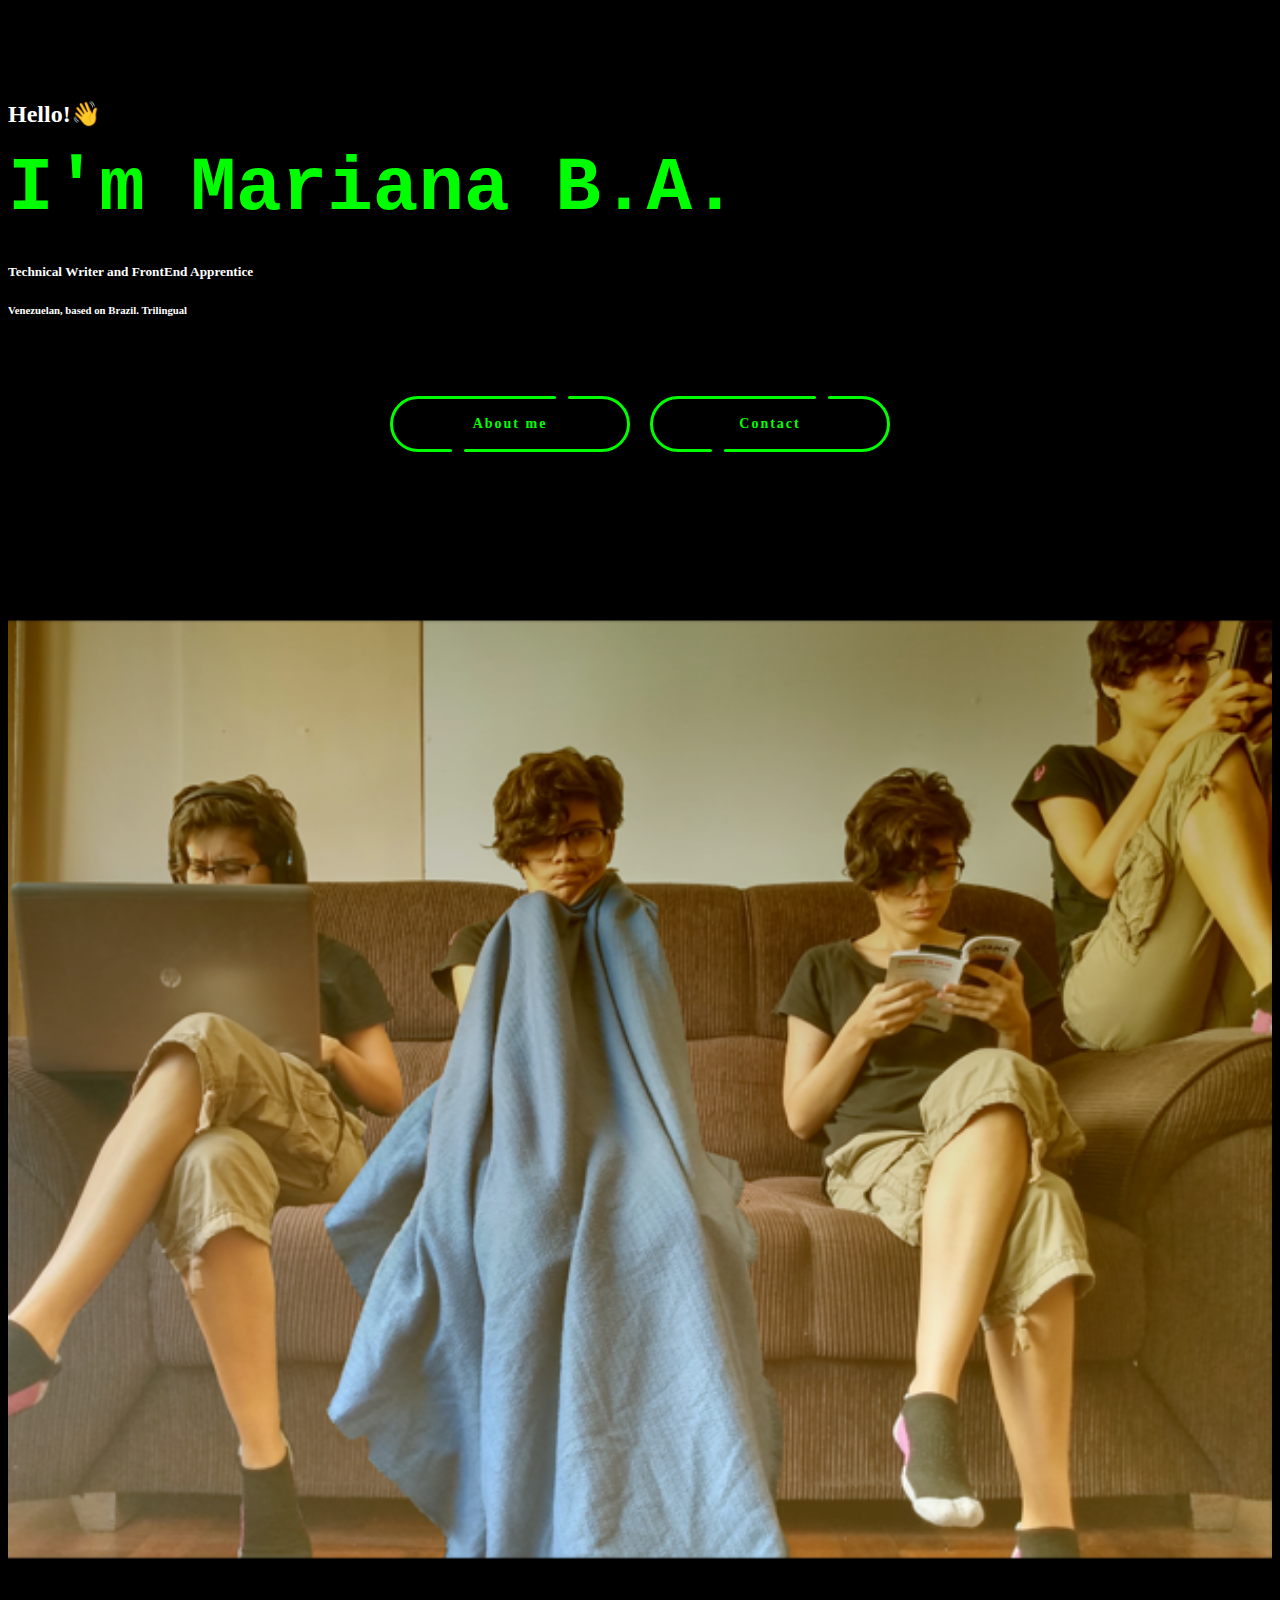
==== index.html @ e147ecd8 "Merge branch 'main' of https://github.com/mbellorin2/portfolio-web-dark" ====
<!DOCTYPE html>
<html lang="en">
  <head>
    <meta charset="UTF-8" />
    <meta http-equiv="X-UA-Compatible" content="IE=edge" />
    <meta name="viewport" content="width=device-width, initial-scale=1.0" />
    <meta
      name="description"
      content="My portfolio on Technical Writting and Front-end development"
    />
    <title>Mariana B.A. - Website & Portfolio</title>
    <link
      href="https://cdn.jsdelivr.net/npm/bootstrap@5.3.0-alpha3/dist/css/bootstrap.min.css"
      rel="stylesheet"
      integrity="sha384-KK94CHFLLe+nY2dmCWGMq91rCGa5gtU4mk92HdvYe+M/SXH301p5ILy+dN9+nJOZ"
      crossorigin="anonymous"
    />
    <script
      src="https://cdn.jsdelivr.net/npm/bootstrap@5.3.0-alpha3/dist/js/bootstrap.bundle.min.js"
      integrity="sha384-ENjdO4Dr2bkBIFxQpeoTz1HIcje39Wm4jDKdf19U8gI4ddQ3GYNS7NTKfAdVQSZe"
      crossorigin="anonymous"
    ></script>
    <link rel="stylesheet" href="/portfolio-web/src/styles.css" />
  </head>
  <body>
    <div class="container-sm" id="hero-main">
      <div class="row">
        <div class="col-sm-8">
          <h2 class="text-center">Hello!👋</h2>
          <h1 class="text-center">I'm Mariana B.A.</h1>
          <h5 class="text-center">Technical Writer and FrontEnd Apprentice</h5>
          <h6 class="text-center">Venezuelan, based on Brazil. Trilingual</h6>
          <div class="col-sm-4" id="buttons-main">
            <a href="/portfolio-web/about.html" class="button">
              <div class="button__line"></div>
              <div class="button__line"></div>
              <span class="button__text">About me</span>
              <div class="button__drow1"></div>
              <div class="button__drow2"></div>
            </a>
            <a href="/portfolio-web/contact.html" class="button">
              <div class="button__line"></div>
              <div class="button__line"></div>
              <span class="button__text">Contact</span>
              <div class="button__drow1"></div>
              <div class="button__drow2"></div>
            </a>
          </div>
        </div>
        <div class="col-sm-4">
          <img
            src="/portfolio-web/mba-collage.png"
            alt="Profile Mariana"
            class="photo-main"
          />
        </div>
      </div>
    </div>
    <hr />
    <hr />
  </body>
  <script id="replace_with_navbar" src="nav.js"></script>
</html>
---- portfolio-web/src/styles.css ----
:root {
  --primary-color: #000000;
  --secondary-color: #00ff00;
  --text-color: #ffffff;
  --box-shadow: 0 5px 10px rgba(0, 0, 0, 0.3);
}

body {
  background: var(--primary-color);
}

#hero-main {
  margin-top: 100px;
  color: var(--text-color);
}
.photo-main {
  display: block;
  align-items: left;
  width: 100%;
  height: fit-content;
}

h1 {
  margin-top: 0px;
  margin-bottom: 32px;
  color: var(--secondary-color);
  font-size: 76px;
  line-height: 110%;
  font-family: monospace;
}

#buttons-main {
  margin: 0 auto;
  display: flex;
  justify-content: center;
  align-items: center;
  margin-top: 80px;
}

.button {
  position: relative;
  z-index: 0;
  width: 240px;
  height: 56px;
  text-decoration: none;
  font-size: 14px;
  font-weight: bold;
  color: var(--secondary-color);
  letter-spacing: 2px;
  transition: all 0.3s ease;
  margin: 0 10px 0 10px;
}

.button__text {
  display: flex;
  justify-content: center;
  align-items: center;
  width: 100%;
  height: 100%;
}
.button::before,
.button::after,
.button__text::before,
.button__text::after {
  content: "";
  position: absolute;
  height: 3px;
  border-radius: 2px;
  background: var(--secondary-color);
  transition: all 0.5s ease;
}
.button::before {
  top: 0;
  left: 54px;
  width: calc(100% - 56px * 2 - 16px);
}
.button::after {
  top: 0;
  right: 54px;
  width: 8px;
}
.button__text::before {
  bottom: 0;
  right: 54px;
  width: calc(100% - 56px * 2 - 16px);
}
.button__text::after {
  bottom: 0;
  left: 54px;
  width: 8px;
}
.button__line {
  position: absolute;
  top: 0;
  width: 56px;
  height: 100%;
  overflow: hidden;
}
.button__line::before {
  content: "";
  position: absolute;
  top: 0;
  width: 150%;
  height: 100%;
  box-sizing: border-box;
  border-radius: 300px;
  border: solid 3px var(--secondary-color);
}
.button__line:nth-child(1),
.button__line:nth-child(1)::before {
  left: 0;
}
.button__line:nth-child(2),
.button__line:nth-child(2)::before {
  right: 0;
}
.button:hover {
  letter-spacing: 6px;
  color: var(--text-color);
  text-decoration: underline;
}
.button:hover::before,
.button:hover .button__text::before {
  width: 8px;
}
.button:hover::after,
.button:hover .button__text::after {
  width: calc(100% - 56px * 2 - 16px);
}
.button__drow1,
.button__drow2 {
  position: absolute;
  z-index: -1;
  border-radius: 16px;
  transform-origin: 16px 16px;
}
.button__drow1 {
  top: -16px;
  left: 40px;
  width: 32px;
  height: 0;
  transform: rotate(30deg);
}
.button__drow2 {
  top: 44px;
  left: 77px;
  width: 32px;
  height: 0;
  transform: rotate(-127deg);
}
.button__drow1::before,
.button__drow1::after,
.button__drow2::before,
.button__drow2::after {
  content: "";
  position: absolute;
}
.button__drow1::before {
  bottom: 0;
  left: 0;
  width: 0;
  height: 32px;
  border-radius: 16px;
  transform-origin: 16px 16px;
  transform: rotate(-60deg);
}
.button__drow1::after {
  top: -10px;
  left: 45px;
  width: 0;
  height: 32px;
  border-radius: 16px;
  transform-origin: 16px 16px;
  transform: rotate(69deg);
}
.button__drow2::before {
  bottom: 0;
  left: 0;
  width: 0;
  height: 32px;
  border-radius: 16px;
  transform-origin: 16px 16px;
  transform: rotate(-146deg);
}
.button__drow2::after {
  bottom: 26px;
  left: -40px;
  width: 0;
  height: 32px;
  border-radius: 16px;
  transform-origin: 16px 16px;
  transform: rotate(-262deg);
}
.button__drow1,
.button__drow1::before,
.button__drow1::after,
.button__drow2,
.button__drow2::before,
.button__drow2::after {
  background: var(--secondary-color);
}
.button:hover .button__drow1 {
  animation: drow1 ease-in 0.06s;
  animation-fill-mode: forwards;
}
.button:hover .button__drow1::before {
  animation: drow2 linear 0.08s 0.06s;
  animation-fill-mode: forwards;
}
.button:hover .button__drow1::after {
  animation: drow3 linear 0.03s 0.14s;
  animation-fill-mode: forwards;
}
.button:hover .button__drow2 {
  animation: drow4 linear 0.06s 0.2s;
  animation-fill-mode: forwards;
}
.button:hover .button__drow2::before {
  animation: drow3 linear 0.03s 0.26s;
  animation-fill-mode: forwards;
}
.button:hover .button__drow2::after {
  animation: drow5 linear 0.06s 0.32s;
  animation-fill-mode: forwards;
}
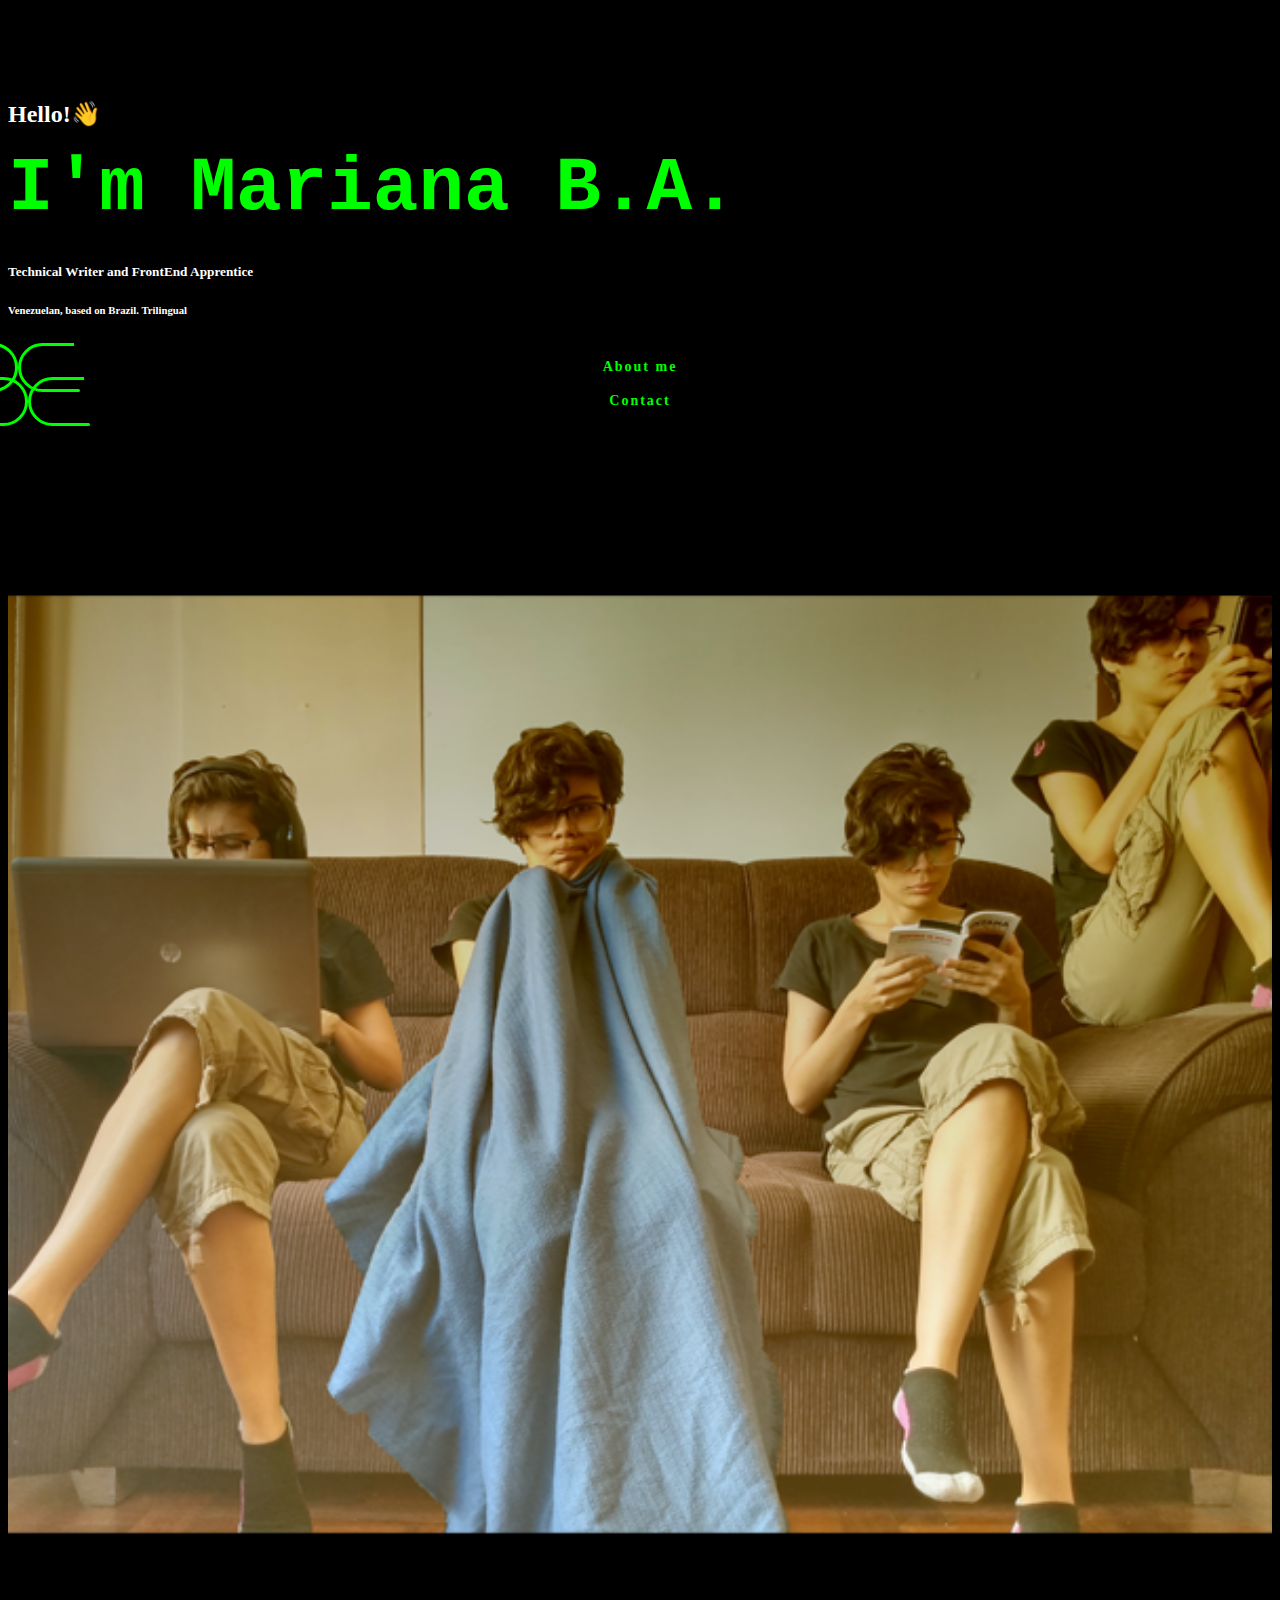
==== commit b2cbca95: "Rename portfolio-web/index.html to index.html" ====
--- a/index.html
+++ b/index.html
@@ -30,7 +30,7 @@
           <h1 class="text-center">I'm Mariana B.A.</h1>
           <h5 class="text-center">Technical Writer and FrontEnd Apprentice</h5>
           <h6 class="text-center">Venezuelan, based on Brazil. Trilingual</h6>
-          <div class="col-sm-4" id="buttons-main">
+          <div class="col-sm-4" id="home-buttons">
             <a href="/portfolio-web/about.html" class="button">
               <div class="button__line"></div>
               <div class="button__line"></div>
@@ -57,7 +57,6 @@
       </div>
     </div>
     <hr />
-    <hr />
   </body>
   <script id="replace_with_navbar" src="nav.js"></script>
 </html>
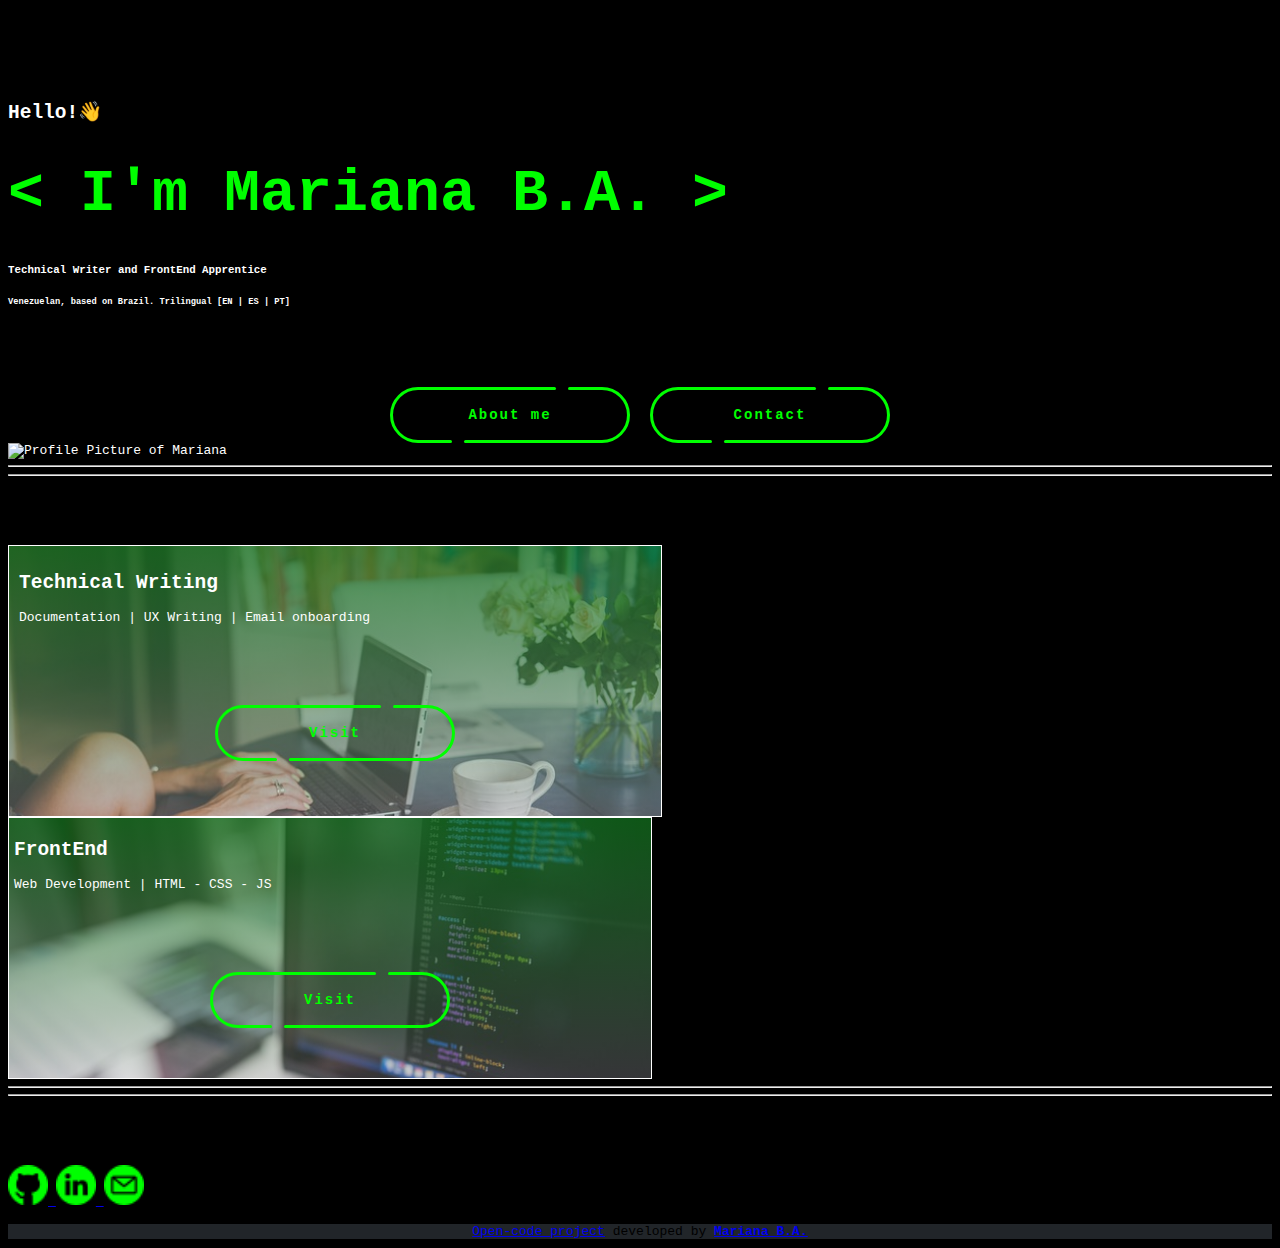
==== commit 0c9f53c6: "homepage-done-responsive" ====
--- a/index.html
+++ b/index.html
@@ -6,9 +6,9 @@
     <meta name="viewport" content="width=device-width, initial-scale=1.0" />
     <meta
       name="description"
-      content="My portfolio on Technical Writting and Front-end development"
+      content="My portfolio on Technical Writting and FrontEnd development"
     />
-    <title>Mariana B.A. - Website & Portfolio</title>
+    <title>Mariana B.A. - Website and Portfolio</title>
     <link
       href="https://cdn.jsdelivr.net/npm/bootstrap@5.3.0-alpha3/dist/css/bootstrap.min.css"
       rel="stylesheet"
@@ -20,25 +20,27 @@
       integrity="sha384-ENjdO4Dr2bkBIFxQpeoTz1HIcje39Wm4jDKdf19U8gI4ddQ3GYNS7NTKfAdVQSZe"
       crossorigin="anonymous"
     ></script>
-    <link rel="stylesheet" href="/portfolio-web/src/styles.css" />
+    <link rel="stylesheet" href="/src/styles.css" />
   </head>
   <body>
     <div class="container-sm" id="hero-main">
       <div class="row">
-        <div class="col-sm-8">
-          <h2 class="text-center">Hello!👋</h2>
-          <h1 class="text-center">I'm Mariana B.A.</h1>
+        <div class="col-sm-7">
+          <h2 class="text-center" id="h2-main">Hello!👋</h2>
+          <h1 class="text-center">< I'm Mariana B.A. ></h1>
           <h5 class="text-center">Technical Writer and FrontEnd Apprentice</h5>
-          <h6 class="text-center">Venezuelan, based on Brazil. Trilingual</h6>
-          <div class="col-sm-4" id="home-buttons">
-            <a href="/portfolio-web/about.html" class="button">
+          <h6 class="text-center">
+            Venezuelan, based on Brazil. Trilingual [EN | ES | PT]
+          </h6>
+          <div class="col-sm-6" id="buttons-main">
+            <a href="/about.html" class="button" alt="About me button">
               <div class="button__line"></div>
               <div class="button__line"></div>
               <span class="button__text">About me</span>
               <div class="button__drow1"></div>
               <div class="button__drow2"></div>
             </a>
-            <a href="/portfolio-web/contact.html" class="button">
+            <a href="/contact.html" class="button" alt="Contact me button">
               <div class="button__line"></div>
               <div class="button__line"></div>
               <span class="button__text">Contact</span>
@@ -47,16 +49,83 @@
             </a>
           </div>
         </div>
-        <div class="col-sm-4">
+        <div class="col-sm-5">
           <img
-            src="/portfolio-web/mba-collage.png"
-            alt="Profile Mariana"
-            class="photo-main"
+            src="/mba-collage.png"
+            alt="Profile Picture of Mariana"
+            id="photo-main"
+            class="img-fluid rounded"
           />
         </div>
       </div>
     </div>
     <hr />
+    <hr />
+    <h2 class="services">< Services ></h2>
+    <br />
+    <div class="container-sm text-center">
+      <div class="row">
+        <div class="col-sm-4" id="show_bg_writing">
+          <div class="image-container">
+            <div class="image-gradient"></div>
+          </div>
+          <h2 class="mb-3">Technical Writing</h2>
+          <p>Documentation | UX Writing | Email onboarding</p>
+          <div class="col-sm-4" id="buttons-services">
+            <a href="/writing.html" class="button">
+              <div class="button__line"></div>
+              <div class="button__line"></div>
+              <span class="button__text">Visit</span>
+              <div class="button__drow1"></div>
+              <div class="button__drow2"></div>
+            </a>
+          </div>
+        </div>
+        <div class="col-sm-4" id="show_bg_coding">
+          <div class="image-container">
+            <div class="image-gradient"></div>
+          </div>
+          <h2 class="mb-3">FrontEnd</h2>
+          <p>Web Development | HTML - CSS - JS</p>
+          <div class="col-sm-4" id="buttons-services">
+            <a href="/coding.html" class="button">
+              <div class="button__line"></div>
+              <div class="button__line"></div>
+              <span class="button__text">Visit</span>
+              <div class="button__drow1"></div>
+              <div class="button__drow2"></div>
+            </a>
+          </div>
+        </div>
+      </div>
+    </div>
+    <hr />
+    <hr />
+    <h2 class="profiles">< Profiles ></h2>
+    <br />
+    <div class="d-flex justify-content-center gap-3">
+      <a href="https://github.com/mbellorin2" alt="GitHub Profile">
+        <img src="/github.png" alt="GitHub Profile" class="logo-profile" />
+      </a>
+      <a href="https://www.linkedin.com/in/mbellorin2/">
+        <img src="/linkedin.png" alt="Linkedin Profile" class="logo-profile" />
+      </a>
+      <a href="mailto:mbellorin2@gmail.com">
+        <img src="/o-email.png" alt="Email Contact" class="logo-profile" />
+      </a>
+    </div>
+    <br />
   </body>
-  <script id="replace_with_navbar" src="nav.js"></script>
+  <footer>
+    <a href="https://github.com/mbellorin2/portfolio-web-dark" target="_blank"
+      >Open-code project</a
+    >
+    developed by
+    <strong
+      ><a href="https://www.linkedin.com/in/mbellorin2/" target="_blank"
+        >Mariana B.A.</a
+      ></strong
+    >
+  </footer>
+  <script id="replace_with_navbar" src="/nav.js"></script>
 </html>
--- a/src/styles.css
+++ b/src/styles.css
@@ -0,0 +1,366 @@
+:root {
+  --primary-color: #000000;
+  --secondary-color: #00ff00;
+  --text-color: #ffffff;
+  --box-shadow: 0 5px 10px rgba(0, 0, 0, 0.3);
+}
+
+body {
+  background: var(--primary-color);
+  font-family: monospace;
+}
+
+#hero-main {
+  margin-top: 100px;
+  margin-bottom: 0;
+  color: var(--text-color);
+}
+
+#show_bg_coding {
+  background-image: linear-gradient(
+      to bottom,
+      rgba(19, 117, 30, 0.73),
+      rgba(154, 154, 158, 0.334)
+    ),
+    url("/coding.jpg");
+  width: 50%;
+  height: 250px;
+  background-size: cover;
+  color: white;
+  padding: 5px;
+  border: white solid 1px;
+}
+
+#show_bg_writing {
+  background-image: linear-gradient(
+      to bottom,
+      rgba(19, 117, 30, 0.73),
+      rgba(154, 154, 158, 0.334)
+    ),
+    url("/writing.jpg");
+  width: 50%;
+  height: 250px;
+  background-size: cover;
+  color: white;
+  padding: 10px;
+  border: white solid 1px;
+}
+
+h1 {
+  color: var(--secondary-color);
+  font-size: 60px;
+  line-height: 100%;
+  font-family: monospace;
+}
+
+#h2-main {
+  margin-top: 100px;
+}
+
+.services,
+.profiles {
+  text-align: center;
+}
+
+.logo-profile {
+  height: 40px;
+}
+
+#buttons-main {
+  margin: 0 auto;
+  display: flex;
+  justify-content: center;
+  align-items: center;
+  margin-top: 80px;
+}
+
+#buttons-services {
+  margin: 0 auto;
+  display: flex;
+  justify-content: center;
+  align-items: center;
+  margin-top: 80px;
+}
+
+.button {
+  position: relative;
+  z-index: 0;
+  width: 240px;
+  height: 56px;
+  text-decoration: none;
+  font-size: 14px;
+  font-weight: bold;
+  color: var(--secondary-color);
+  letter-spacing: 2px;
+  transition: all 0.3s ease;
+  margin: 0 10px 0 10px;
+}
+
+.button__text {
+  display: flex;
+  justify-content: center;
+  align-items: center;
+  width: 100%;
+  height: 100%;
+}
+.button::before,
+.button::after,
+.button__text::before,
+.button__text::after {
+  content: "";
+  position: absolute;
+  height: 3px;
+  border-radius: 2px;
+  background: var(--secondary-color);
+  transition: all 0.5s ease;
+}
+.button::before {
+  top: 0;
+  left: 54px;
+  width: calc(100% - 56px * 2 - 16px);
+}
+.button::after {
+  top: 0;
+  right: 54px;
+  width: 8px;
+}
+.button__text::before {
+  bottom: 0;
+  right: 54px;
+  width: calc(100% - 56px * 2 - 16px);
+}
+.button__text::after {
+  bottom: 0;
+  left: 54px;
+  width: 8px;
+}
+.button__line {
+  position: absolute;
+  top: 0;
+  width: 56px;
+  height: 100%;
+  overflow: hidden;
+}
+.button__line::before {
+  content: "";
+  position: absolute;
+  top: 0;
+  width: 150%;
+  height: 100%;
+  box-sizing: border-box;
+  border-radius: 300px;
+  border: solid 3px var(--secondary-color);
+}
+.button__line:nth-child(1),
+.button__line:nth-child(1)::before {
+  left: 0;
+}
+.button__line:nth-child(2),
+.button__line:nth-child(2)::before {
+  right: 0;
+}
+.button:hover {
+  letter-spacing: 6px;
+  color: var(--text-color);
+}
+.button:hover::before,
+.button:hover .button__text::before {
+  width: 8px;
+}
+.button:hover::after,
+.button:hover .button__text::after {
+  width: calc(100% - 56px * 2 - 16px);
+}
+.button__drow1,
+.button__drow2 {
+  position: absolute;
+  z-index: -1;
+  border-radius: 16px;
+  transform-origin: 16px 16px;
+}
+.button__drow1 {
+  top: -16px;
+  left: 40px;
+  width: 32px;
+  height: 0;
+  transform: rotate(30deg);
+}
+.button__drow2 {
+  top: 44px;
+  left: 77px;
+  width: 32px;
+  height: 0;
+  transform: rotate(-127deg);
+}
+.button__drow1::before,
+.button__drow1::after,
+.button__drow2::before,
+.button__drow2::after {
+  content: "";
+  position: absolute;
+}
+.button__drow1::before {
+  bottom: 0;
+  left: 0;
+  width: 0;
+  height: 32px;
+  border-radius: 16px;
+  transform-origin: 16px 16px;
+  transform: rotate(-60deg);
+}
+.button__drow1::after {
+  top: -10px;
+  left: 45px;
+  width: 0;
+  height: 32px;
+  border-radius: 16px;
+  transform-origin: 16px 16px;
+  transform: rotate(69deg);
+}
+.button__drow2::before {
+  bottom: 0;
+  left: 0;
+  width: 0;
+  height: 32px;
+  border-radius: 16px;
+  transform-origin: 16px 16px;
+  transform: rotate(-146deg);
+}
+.button__drow2::after {
+  bottom: 26px;
+  left: -40px;
+  width: 0;
+  height: 32px;
+  border-radius: 16px;
+  transform-origin: 16px 16px;
+  transform: rotate(-262deg);
+}
+.button__drow1,
+.button__drow1::before,
+.button__drow1::after,
+.button__drow2,
+.button__drow2::before,
+.button__drow2::after {
+  background: var(--secondary-color);
+}
+.button:hover .button__drow1 {
+  animation: drow1 ease-in 0.06s;
+  animation-fill-mode: forwards;
+}
+.button:hover .button__drow1::before {
+  animation: drow2 linear 0.08s 0.06s;
+  animation-fill-mode: forwards;
+}
+.button:hover .button__drow1::after {
+  animation: drow3 linear 0.03s 0.14s;
+  animation-fill-mode: forwards;
+}
+.button:hover .button__drow2 {
+  animation: drow4 linear 0.06s 0.2s;
+  animation-fill-mode: forwards;
+}
+.button:hover .button__drow2::before {
+  animation: drow3 linear 0.03s 0.26s;
+  animation-fill-mode: forwards;
+}
+.button:hover .button__drow2::after {
+  animation: drow5 linear 0.06s 0.32s;
+  animation-fill-mode: forwards;
+}
+
+footer {
+  background: #212529;
+  text-align: center;
+}
+
+@media (max-width: 576px) {
+  #hero-main {
+    margin-top: 10px;
+  }
+  h1 {
+    font-size: 40px;
+    line-height: 1.5;
+  }
+
+  h2 {
+    font-size: 20px;
+  }
+
+  h5 {
+    font-size: 15px;
+  }
+
+  h6 {
+    font-size: 12px;
+  }
+
+  p {
+    text-align: center;
+  }
+
+  #photo-main {
+    display: none;
+  }
+
+  #buttons-main {
+    display: flex;
+    flex-direction: column;
+    width: 50%;
+    margin: 0 auto;
+  }
+
+  .button {
+    position: relative;
+    z-index: 0;
+    width: 120px;
+    height: 26px;
+    text-decoration: none;
+    font-size: 14px;
+    font-weight: bold;
+    color: var(--secondary-color);
+    letter-spacing: 1px;
+    transition: all 0.3s ease;
+    margin: 2px 5px 2px 5px;
+  }
+
+  #buttons-services {
+    margin: 0 auto;
+    display: flex;
+    justify-content: center;
+    align-items: center;
+    margin-top: 10px;
+  }
+
+  #show_bg_coding {
+    background-image: linear-gradient(
+        to bottom,
+        rgba(19, 117, 30, 0.73),
+        rgba(154, 154, 158, 0.334)
+      ),
+      url("/coding.jpg");
+    width: 100%;
+    height: 150px;
+    background-size: cover;
+    color: white;
+    padding: 10px;
+    border: white solid 1px;
+    justify-content: center;
+    align-items: center;
+  }
+  #show_bg_writing {
+    background-image: linear-gradient(
+        to bottom,
+        rgba(19, 117, 30, 0.73),
+        rgba(154, 154, 158, 0.334)
+      ),
+      url("/writing.jpg");
+    width: 100%;
+    height: 150px;
+    background-size: cover;
+    color: white;
+    padding: 10px;
+    border: white solid 1px;
+    justify-content: center;
+    align-items: center;
+  }
+}
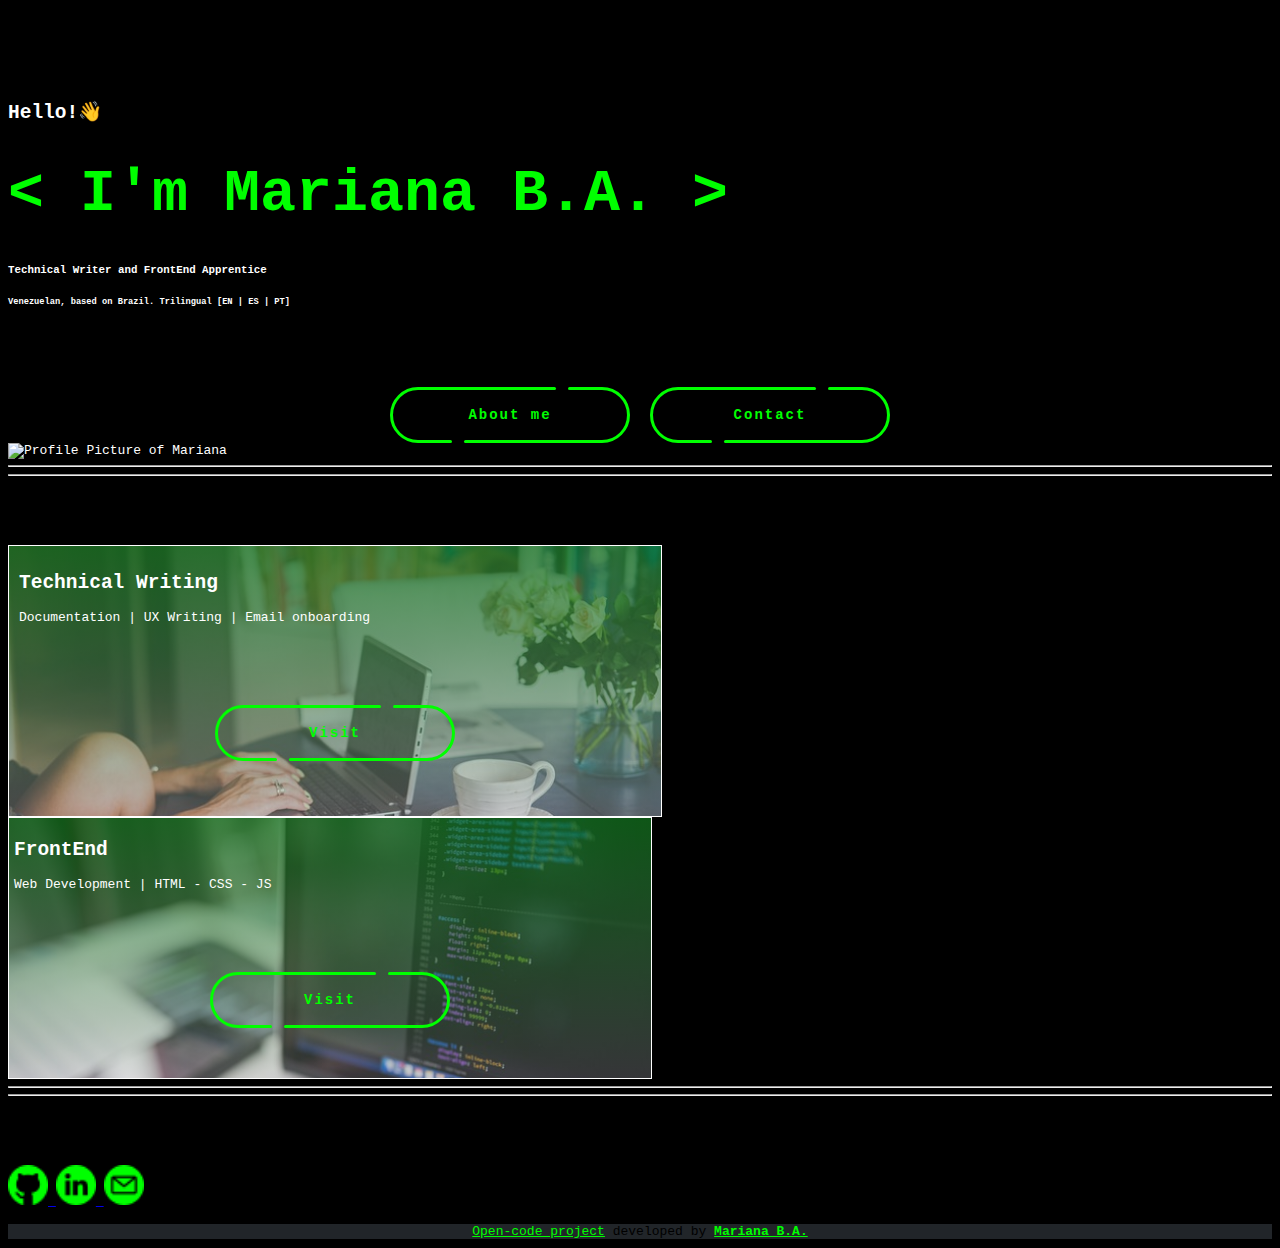
==== commit 1efd338d: "footer-links" ====
--- a/index.html
+++ b/index.html
@@ -117,12 +117,18 @@
     <br />
   </body>
   <footer>
-    <a href="https://github.com/mbellorin2/portfolio-web-dark" target="_blank"
+    <a
+      href="https://github.com/mbellorin2/portfolio-web-dark"
+      target="_blank"
+      class="footer-link"
       >Open-code project</a
     >
     developed by
     <strong
-      ><a href="https://www.linkedin.com/in/mbellorin2/" target="_blank"
+      ><a
+        href="https://www.linkedin.com/in/mbellorin2/"
+        target="_blank"
+        class="footer-link"
         >Mariana B.A.</a
       ></strong
     >
--- a/src/styles.css
+++ b/src/styles.css
@@ -364,3 +364,11 @@
     align-items: center;
   }
 }
+
+.footer-link {
+  color: var(--secondary-color);
+}
+
+.footer-link:hover {
+  color: var(--text-color);
+}
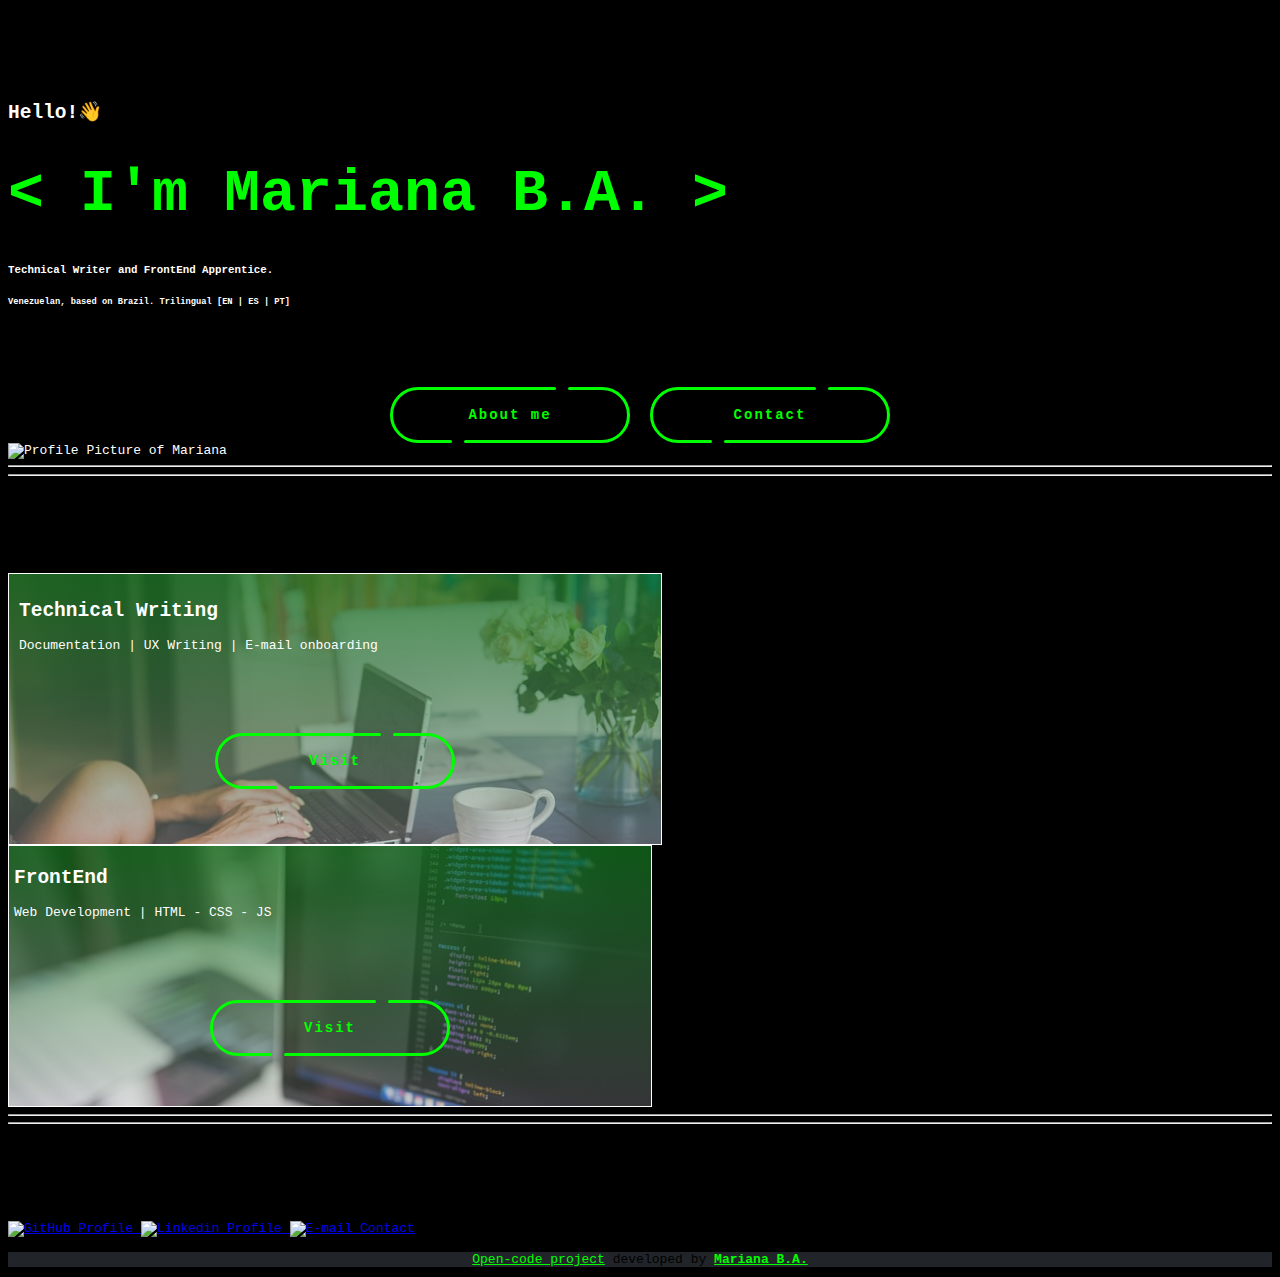
==== commit b3e7042a: "fixing: adjusting contact links" ====
--- a/index.html
+++ b/index.html
@@ -6,7 +6,7 @@
     <meta name="viewport" content="width=device-width, initial-scale=1.0" />
     <meta
       name="description"
-      content="My portfolio on Technical Writting and FrontEnd development"
+      content="My website and portfolio on Technical Writting and FrontEnd development"
     />
     <title>Mariana B.A. - Website and Portfolio</title>
     <link
@@ -28,7 +28,7 @@
         <div class="col-sm-7">
           <h2 class="text-center" id="h2-main">Hello!👋</h2>
           <h1 class="text-center">< I'm Mariana B.A. ></h1>
-          <h5 class="text-center">Technical Writer and FrontEnd Apprentice</h5>
+          <h5 class="text-center">Technical Writer and FrontEnd Apprentice.</h5>
           <h6 class="text-center">
             Venezuelan, based on Brazil. Trilingual [EN | ES | PT]
           </h6>
@@ -51,7 +51,7 @@
         </div>
         <div class="col-sm-5">
           <img
-            src="/mba-collage.png"
+            src="/images/mba-collage.png"
             alt="Profile Picture of Mariana"
             id="photo-main"
             class="img-fluid rounded"
@@ -62,6 +62,7 @@
     <hr />
     <hr />
     <h2 class="services">< Services ></h2>
+    <p class="text-center">How can I help you?</p>
     <br />
     <div class="container-sm text-center">
       <div class="row">
@@ -70,9 +71,15 @@
             <div class="image-gradient"></div>
           </div>
           <h2 class="mb-3">Technical Writing</h2>
-          <p>Documentation | UX Writing | Email onboarding</p>
+          <p class="services-description">
+            Documentation | UX Writing | E-mail onboarding
+          </p>
           <div class="col-sm-4" id="buttons-services">
-            <a href="/writing.html" class="button">
+            <a
+              href="/writing.html"
+              class="button"
+              alt="Writing portfolio button"
+            >
               <div class="button__line"></div>
               <div class="button__line"></div>
               <span class="button__text">Visit</span>
@@ -86,9 +93,13 @@
             <div class="image-gradient"></div>
           </div>
           <h2 class="mb-3">FrontEnd</h2>
-          <p>Web Development | HTML - CSS - JS</p>
+          <p class="services-description">Web Development | HTML - CSS - JS</p>
           <div class="col-sm-4" id="buttons-services">
-            <a href="/coding.html" class="button">
+            <a
+              href="/coding.html"
+              class="button"
+              alt="FrontEnd portfolio button"
+            >
               <div class="button__line"></div>
               <div class="button__line"></div>
               <span class="button__text">Visit</span>
@@ -102,25 +113,43 @@
     <hr />
     <hr />
     <h2 class="profiles">< Profiles ></h2>
+    <p class="text-center">Find me on the Web.</p>
     <br />
     <div class="d-flex justify-content-center gap-3">
-      <a href="https://github.com/mbellorin2" alt="GitHub Profile">
-        <img src="/github.png" alt="GitHub Profile" class="logo-profile" />
+      <a
+        href="https://github.com/eme-digital-content/"
+        target="_blank"
+        alt="GitHub Profile"
+      >
+        <img
+          src="/images/github.png"
+          alt="GitHub Profile"
+          class="logo-profile"
+        />
       </a>
-      <a href="https://www.linkedin.com/in/mbellorin2/">
-        <img src="/linkedin.png" alt="Linkedin Profile" class="logo-profile" />
+      <a target="_blank" href="https://www.linkedin.com/in/mbellorin2/">
+        <img
+          src="/images/linkedin.png"
+          alt="Linkedin Profile"
+          class="logo-profile"
+        />
       </a>
-      <a href="mailto:mbellorin2@gmail.com">
-        <img src="/o-email.png" alt="Email Contact" class="logo-profile" />
+      <a href="mailto:eme.digitalcontent@gmail.com" target="_blank">
+        <img
+          src="/images/o-email.png"
+          alt="E-mail Contact"
+          class="logo-profile"
+        />
       </a>
     </div>
     <br />
   </body>
   <footer>
     <a
-      href="https://github.com/mbellorin2/portfolio-web-dark"
+      href="https://github.com/eme-digital-content/portfolio-web-dark"
       target="_blank"
       class="footer-link"
+      alt="Repository of the project"
       >Open-code project</a
     >
     developed by
@@ -129,6 +158,7 @@
         href="https://www.linkedin.com/in/mbellorin2/"
         target="_blank"
         class="footer-link"
+        alt="Linkedin Profile"
         >Mariana B.A.</a
       ></strong
     >
